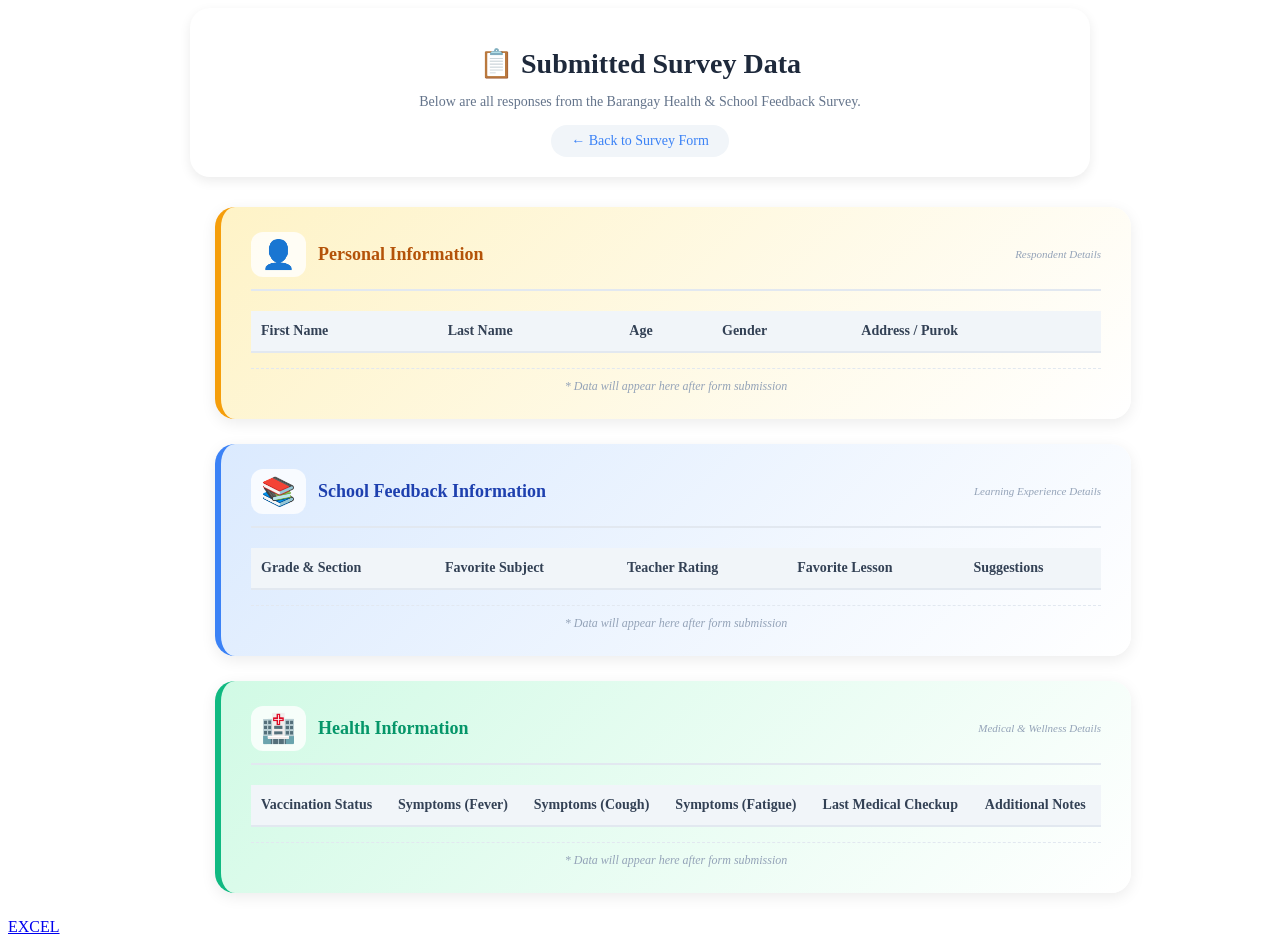
==== SURVEY/table.html @ 4908864b "final7" ====
<!DOCTYPE html>
<html lang="en">
<head>
    <meta charset="UTF-8">
    <meta name="viewport" content="width=device-width, initial-scale=1.0">
    <title>Data Preview Tables</title>
    <link rel="stylesheet" href="table.css">
</head>
<body>
    <!-- HEADER -->
    <div class="table-page-header">
        <h1>📋 Submitted Survey Data</h1>
        <p>Below are all responses from the Barangay Health & School Feedback Survey.</p>
        <a href="index.html" class="back-link">← Back to Survey Form</a>
    </div>
    <!-- DATA PREVIEW TABLES -->
    <div class="tables-container">
        
        <!-- TABLE 1: PERSONAL INFORMATION -->
        <div class="data-table-wrapper personal-table">
            <div class="table-header">
                <div class="table-icon">👤</div>
                <h3>Personal Information</h3>
                <div class="table-tagline">Respondent Details</div>
            </div>
            <div class="table-responsive">
                <table class="data-table">
                    <thead>
                        <tr>
                            <th>First Name</th>
                            <th>Last Name</th>
                            <th>Age</th>
                            <th>Gender</th>
                            <th>Address / Purok</th>
                        </tr>
                    </thead>
                    <tbody>
                    </tbody>
                </table>
            </div>
            <div class="table-note">* Data will appear here after form submission</div>
        </div>

        <!-- TABLE 2: SCHOOL FEEDBACK INFORMATION -->
        <div class="data-table-wrapper school-table">
            <div class="table-header">
                <div class="table-icon">📚</div>
                <h3>School Feedback Information</h3>
                <div class="table-tagline">Learning Experience Details</div>
            </div>
            <div class="table-responsive">
                <table class="data-table">
                    <thead>
                        <tr>
                            <th>Grade & Section</th>
                            <th>Favorite Subject</th>
                            <th>Teacher Rating</th>
                            <th>Favorite Lesson</th>
                            <th>Suggestions</th>
                        </tr>
                    </thead>
                    <tbody>
                    </tbody>
                </table>
            </div>
            <div class="table-note">* Data will appear here after form submission</div>
        </div>

        <!-- TABLE 3: HEALTH INFORMATION -->
        <div class="data-table-wrapper health-table">
            <div class="table-header">
                <div class="table-icon">🏥</div>
                <h3>Health Information</h3>
                <div class="table-tagline">Medical & Wellness Details</div>
            </div>
            <div class="table-responsive">
                <table class="data-table">
                    <thead>
                        <tr>
                            <th>Vaccination Status</th>
                            <th>Symptoms (Fever)</th>
                            <th>Symptoms (Cough)</th>
                            <th>Symptoms (Fatigue)</th>
                            <th>Last Medical Checkup</th>
                            <th>Additional Notes</th>
                        </tr>
                    </thead>
                    <tbody>
                    
                    </tbody>
                </table>
            </div>
            <div class="table-note">* Data will appear here after form submission</div>
        </div>
    </div>

    <script src="script.js"></script>
    <a href="https://docs.google.com/spreadsheets/d/1phdGeu1v23G3VCVaiQjD3H91WE5juE0wzw7-_arGdis/edit?gid=0#gid=0">EXCEL</a>

</body>
</html>
---- SURVEY/table.css ----
/* Simple Header for table.html */
.table-page-header {
    max-width: 850px;
    width: 100%;
    margin: 0 auto 30px auto;
    text-align: center;
    padding: 20px 25px;
    background: white;
    border-radius: 20px;
    box-shadow: 0 4px 12px rgba(0, 0, 0, 0.08);
}

.table-page-header h1 {
    font-size: 28px;
    color: #1e293b;
    margin-bottom: 8px;
}

.table-page-header p {
    color: #64748b;
    font-size: 14px;
    margin-bottom: 15px;
}

.back-link {
    display: inline-block;
    background: #f1f5f9;
    color: #3b82f6;
    text-decoration: none;
    padding: 8px 20px;
    border-radius: 30px;
    font-size: 14px;
    font-weight: 500;
    transition: all 0.2s;
}

.back-link:hover {
    background: #e2e8f0;
    transform: translateX(-3px);
}

/* ===== DATA PREVIEW TABLES ===== */
.tables-container {
    max-width: 850px;
    width: 100%;
    margin: 0 auto;
}

.data-table-wrapper {
    background: white;
    width: 100%;
    margin: 0 auto 25px auto;
    padding: 25px 30px;
    border-radius: 20px;
    box-shadow: 0 4px 15px rgba(0, 0, 0, 0.08);
    transition: transform 0.2s, box-shadow 0.2s;
}

.data-table-wrapper:hover {
    transform: translateY(-2px);
    box-shadow: 0 12px 25px rgba(0, 0, 0, 0.12);
}

/* Personal Table Theme */
.personal-table {
    background: linear-gradient(135deg, #fef3c7 0%, #ffffff 100%);
    border-left: 6px solid #f59e0b;
}

/* School Table Theme */
.school-table {
    background: linear-gradient(135deg, #dbeafe 0%, #ffffff 100%);
    border-left: 6px solid #3b82f6;
}

/* Health Table Theme */
.health-table {
    background: linear-gradient(135deg, #d1fae5 0%, #ffffff 100%);
    border-left: 6px solid #10b981;
}

/* Table Header */
.table-header {
    display: flex;
    align-items: center;
    gap: 12px;
    margin-bottom: 20px;
    padding-bottom: 12px;
    border-bottom: 2px solid #e2e8f0;
    flex-wrap: wrap;
}

.table-icon {
    font-size: 28px;
    background: rgba(255, 255, 255, 0.8);
    padding: 6px 10px;
    border-radius: 12px;
}

.table-header h3 {
    font-size: 18px;
    font-weight: 700;
    margin: 0;
    color: #1e293b;
}

.table-tagline {
    font-size: 11px;
    color: #94a3b8;
    font-style: italic;
    margin-left: auto;
}

/* Personal Table Header Color */
.personal-table .table-header h3 {
    color: #b45309;
}

/* School Table Header Color */
.school-table .table-header h3 {
    color: #1e40af;
}

/* Health Table Header Color */
.health-table .table-header h3 {
    color: #059669;
}

/* Table Responsive Wrapper */
.table-responsive {
    overflow-x: auto;
}

/* Table Styling */
.data-table {
    width: 100%;
    border-collapse: collapse;
    font-size: 14px;
}

.data-table th {
    background: #f1f5f9;
    padding: 12px 10px;
    text-align: left;
    font-weight: 600;
    color: #334155;
    border-bottom: 2px solid #e2e8f0;
}

.data-table td {
    padding: 12px 10px;
    border-bottom: 1px solid #e2e8f0;
    color: #475569;
}

/* Table Row Hover Effects */
.data-table tbody tr {
    transition: all 0.2s ease;
    cursor: default;
}

.data-table tbody tr:hover {
    background-color: #f8fafc;
    transform: scale(1.01);
    box-shadow: 0 2px 8px rgba(0, 0, 0, 0.05);
}

/* Specific hover colors for each table */
.personal-table .data-table tbody tr:hover {
    background: linear-gradient(90deg, #fef3c7 0%, #fffbeb 100%);
}

.school-table .data-table tbody tr:hover {
    background: linear-gradient(90deg, #dbeafe 0%, #eff6ff 100%);
}

.health-table .data-table tbody tr:hover {
    background: linear-gradient(90deg, #d1fae5 0%, #ecfdf5 100%);
}

/* Table Note */
.table-note {
    margin-top: 15px;
    font-size: 12px;
    color: #94a3b8;
    text-align: center;
    font-style: italic;
    padding-top: 10px;
    border-top: 1px dashed #e2e8f0;
}

/* Responsive Tables */
@media (max-width: 700px) {
    .data-table-wrapper {
        padding: 20px;
    }
    
    .table-header {
        flex-direction: column;
        text-align: center;
    }
    
    .table-tagline {
        margin-left: 0;
    }
    
    .data-table th,
    .data-table td {
        padding: 8px 6px;
        font-size: 12px;
    }
}

/* Print Styles for Tables */
@media print {
    .tables-container {
        margin-top: 30px;
    }
    
    .data-table-wrapper {
        break-inside: avoid;
        box-shadow: none;
        border: 1px solid #ddd;
    }
    
    .table-note {
        display: none;
    }
}
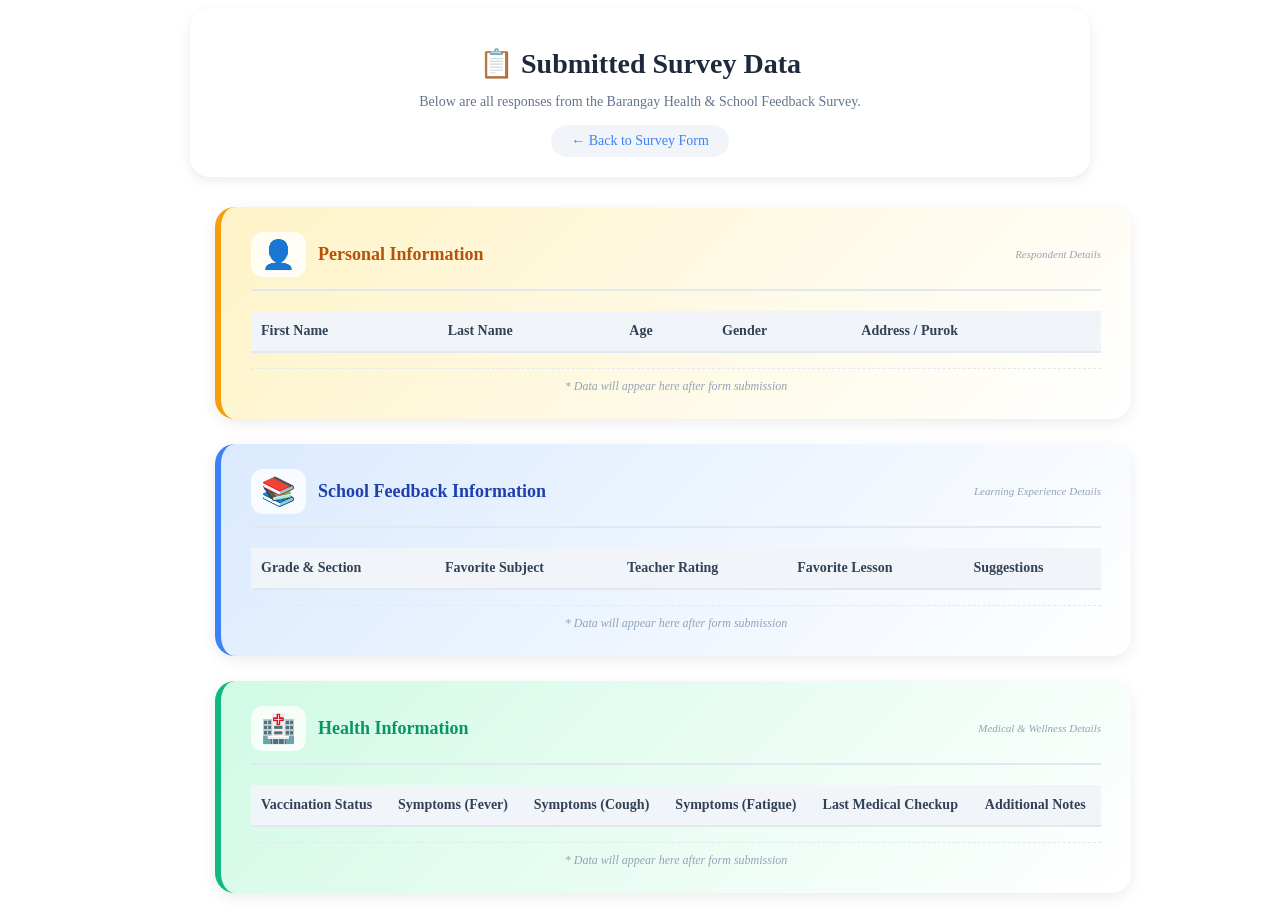
==== commit 8aa07784: "final8" ====
--- a/SURVEY/table.html
+++ b/SURVEY/table.html
@@ -95,7 +95,6 @@
     </div>
 
     <script src="script.js"></script>
-    <a href="https://docs.google.com/spreadsheets/d/1phdGeu1v23G3VCVaiQjD3H91WE5juE0wzw7-_arGdis/edit?gid=0#gid=0">EXCEL</a>
 
 </body>
 </html>
